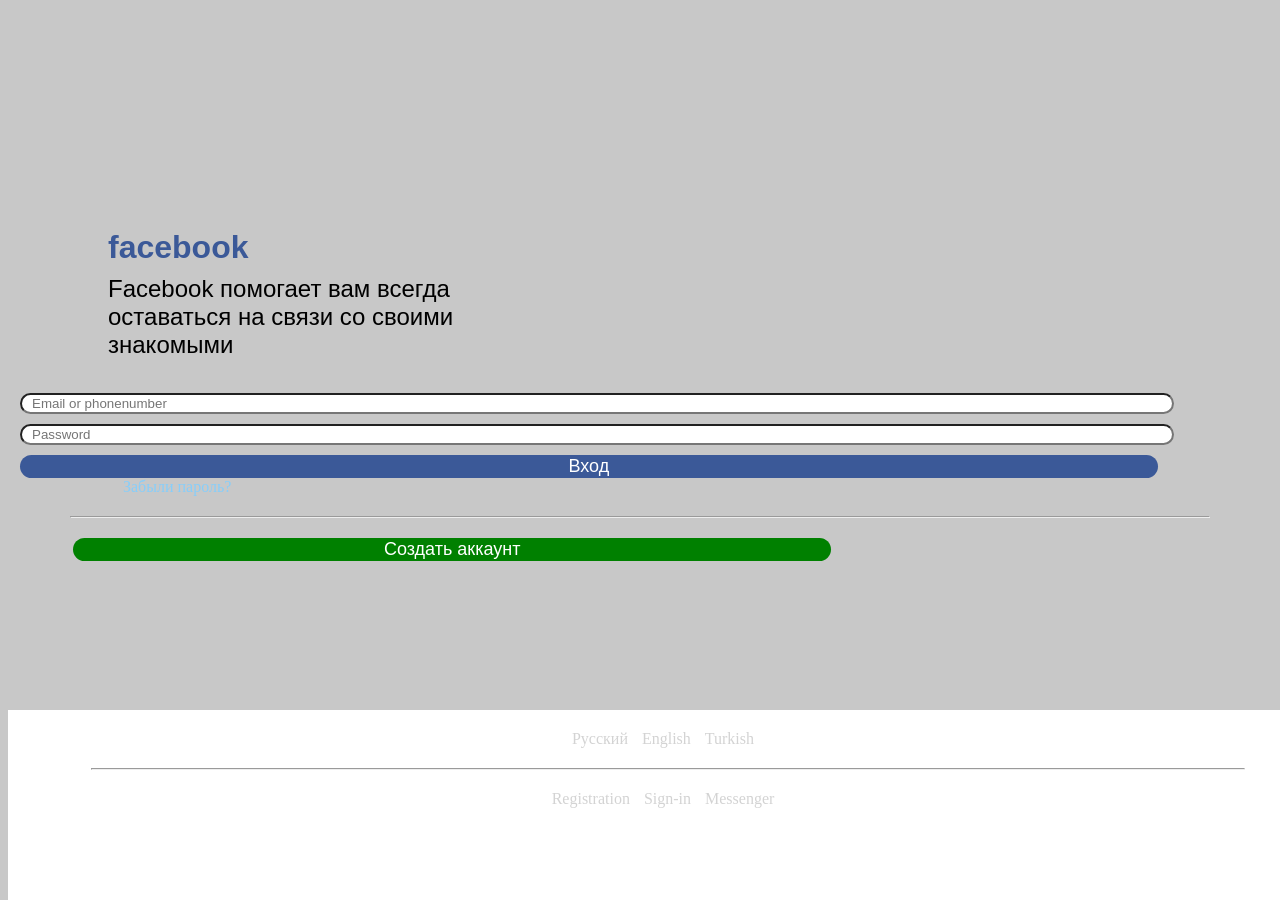
==== lab2/facebook/index.html @ eebd13ba "udemy" ====
<!DOCTYPE html>
<html lang="en">
<head>
    <meta charset="UTF-8">
    <title>Title</title>
    <link rel="stylesheet" href="styles.css">
</head>
<body style = "background-color: rgb(200, 200,200); ">
  <div class = "main_container">
    <div style = "margin-top: 200px; margin-left: 100px;width: 420px;display: inline-block; *display: inline;">
      <h1 class = "facebook-logo">facebook</h1>
      <p style = "font-size: 24px; font-family: 'Helvetica';">Facebook помогает вам всегда оставаться на связи со своими знакомыми</p>
    </div>

    <div style = "">
      <input placeholder="Email or phonenumber" class = "input_table"/>
      <input placeholder="Password" class="input_table"/>
      <button class = "signin_button">Вход</button>
      <a href = "" class = "forget_link" style = "color: lightskyblue; text-decoration: none">Забыли пароль?</a>
      <hr/>
      <button style = "background-color: green; width: 60%;margin-left: 65px;height: 15%;color: white;font-family: 'Helvetica', 'Arial', sans-serif;font-size: 18px;border-radius: 15px;">Создать аккаунт</button>
    </div>
  </div>
  <footer>
    <div class = "footer_container">
      <ul>
        <li>Русский</li>
        <li>English</li>
        <li>Turkish</li>
      </ul>
      <hr>
      <ul>
        <li>Registration</li>
        <li>Sign-in</li>
        <li>Messenger</li>
      </ul>
    </div>
  </footer>

</body>
</html>
---- lab2/facebook/styles.css ----
.facebook-logo {
    font-family: 'Helvetica', 'Arial', sans-serif;
    font-weight: bold;
    color: #3b5998;
    margin-bottom: -15px;
}
.input_table{
    margin-top: 10px;
    margin-left: 12px;
    width: 90%;
    height: 15%;
    border-radius: 15px;
    left: 10px;
}
.input_table:hover{
    border-color: blue;
}
input:focus{
    color:blue;
}
input {
    padding-left: 10px; /* Adjust the padding to move the placeholder to the left */
}
button {
    background-color: #3b5998;
    color: white;
    border: none;
    cursor: pointer;
}
.signin_button{
    margin-top: 10px;
    margin-left: 12px;
    width: 90%;
    height: 15%;
    color: white;
    font-family: 'Helvetica', 'Arial', sans-serif;
    font-size: 18px;
    border-radius: 15px;
}
.forget_link{
    margin-top: 23px;
    margin-left: 115px;
}
.container {
    align-content: center;
    background-color: white;
    width: 350px;
    height: 300px;
    display: flex; /* Use flexbox for centering */
    flex-direction: column; /* Stack children vertically */
    align-items: center; /* Center items horizontally */
    justify-content: center; /* Center items vertically */
    position: absolute;
    margin-top: 150px;
    margin-left: 50px;
    border-radius: 10px;
}
footer {
     position: absolute;
     bottom: 0;
     width: 100%;
    height: 150px;
     background-color: white;
     color: white;
     padding: 20px;
     text-align: center;
 }
hr {
    border: 1px solid #33; /* Цвет и толщина линии */
    width: 90%; /* Ширина линии */
    margin: 20px auto; /* Отступы от краев */
}
ul {
    list-style-type: none;
    padding: 0;
    margin: 0;
}

li {
    display: inline;
    margin-right: 10px; /* Adjust as needed for spacing between items */
    color: lightgray;
}
.form_table{
    align-content:center;
    background-color: white;
    width: 350px;
    height: 300px;
    position: absolute;
    margin-top: 150px;
    margin-left: 50px;
    border-radius: 10px;
}
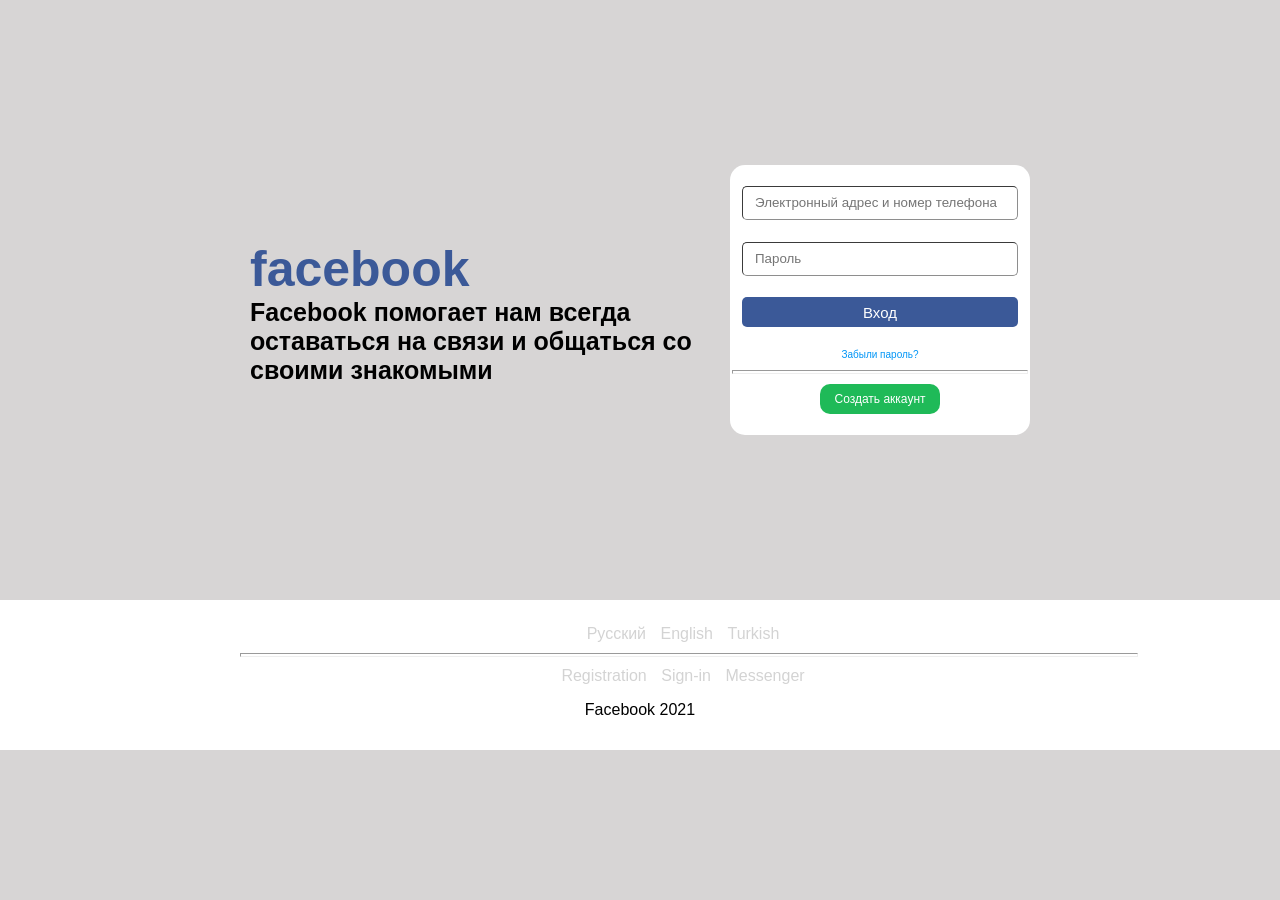
==== commit fb721efa: "final" ====
--- a/lab2/facebook/index.html
+++ b/lab2/facebook/index.html
@@ -3,39 +3,40 @@
 <head>
     <meta charset="UTF-8">
     <title>Title</title>
-    <link rel="stylesheet" href="styles.css">
+    <link rel="stylesheet" href="assets/css/style.css">
 </head>
-<body style = "background-color: rgb(200, 200,200); ">
-  <div class = "main_container">
-    <div style = "margin-top: 200px; margin-left: 100px;width: 420px;display: inline-block; *display: inline;">
-      <h1 class = "facebook-logo">facebook</h1>
-      <p style = "font-size: 24px; font-family: 'Helvetica';">Facebook помогает вам всегда оставаться на связи со своими знакомыми</p>
+<body>
+<section class="main_container">
+    <div class="info">
+        <p class="logo">facebook</p>
+        <p class="descr">Facebook помогает нам всегда оставаться на связи и общаться со своими знакомыми</p>
     </div>
-
-    <div style = "">
-      <input placeholder="Email or phonenumber" class = "input_table"/>
-      <input placeholder="Password" class="input_table"/>
-      <button class = "signin_button">Вход</button>
-      <a href = "" class = "forget_link" style = "color: lightskyblue; text-decoration: none">Забыли пароль?</a>
-      <hr/>
-      <button style = "background-color: green; width: 60%;margin-left: 65px;height: 15%;color: white;font-family: 'Helvetica', 'Arial', sans-serif;font-size: 18px;border-radius: 15px;">Создать аккаунт</button>
+    <div class = "main_form">
+        <input class = "main_input" placeholder="Электронный адрес и номер телефона"/>
+        <input class = "main_input" placeholder="Пароль"/>
+        <button class = "sign_in_button">Вход</button>
+        <p class = "reset_button">Забыли пароль?</p>
+        <hr></h4>
+        <button class = "sign_up_button">Создать аккаунт</button>
     </div>
-  </div>
-  <footer>
-    <div class = "footer_container">
-      <ul>
-        <li>Русский</li>
-        <li>English</li>
-        <li>Turkish</li>
-      </ul>
-      <hr>
-      <ul>
-        <li>Registration</li>
-        <li>Sign-in</li>
-        <li>Messenger</li>
-      </ul>
+</section>
+<section class="footer_container">
+    <div class="languages">
+        <ul>
+            <li>Русский</li>
+            <li>English</li>
+            <li>Turkish</li>
+        </ul>
     </div>
-  </footer>
-
+    <hr class = "second_hr"/>
+    <div class="links">
+        <ul>
+            <li>Registration</li>
+            <li>Sign-in</li>
+            <li>Messenger</li>
+        </ul>
+    </div>
+    <p class = "the_end">Facebook 2021</p>
+</section>
 </body>
 </html>
--- a/lab2/facebook/assets/css/style.css
+++ b/lab2/facebook/assets/css/style.css
@@ -0,0 +1,129 @@
+body{
+    margin: 0;
+    padding: 0;
+    background-color: #d7d5d5;
+    font-family:-apple-system,klavika, BlinkMacSystemFont, 'Segoe UI', Roboto, Oxygen, Ubuntu, Cantarell, 'Open Sans', 'Helvetica Neue', sans-serif;
+}
+.main_container {
+    width: 100%;
+    height: 600px;
+    display: flex;
+    align-items: center;
+    justify-content: center;
+    flex-direction: row;
+}
+.info {
+    display: inline-block;
+}
+.logo {
+    font-family: 'Helvetica', 'Arial', sans-serif;
+    font-weight: bold;
+    color: #3b5998;
+    font-size: 50px;
+}
+.descr {
+    font-size: 25px;
+    font-family: 'Helvetica', 'Arial', sans-serif;
+    font-weight: bold;
+    margin-top: -50px;
+    width: 480px;
+}
+.main_form {
+    width: 300px;
+    height: 270px;
+    background-color: white;
+    border-radius: 15px;
+    display: flex;
+    flex-direction: column;
+    align-items: center;
+    justify-content: space-evenly;
+}
+.main_input {
+    width: 90%;
+    height: 30px;
+    border-radius: 5px;
+    border-color: #8E8E8E;
+    border-width: 0.5px;
+    text-indent: 10px;
+    line-height: 100px;
+}
+input:hover {
+    border-color: #3b5998;
+    color: #3b5998;
+}
+.sign_in_button {
+    background-color: #3b5998;
+    width: 92%;
+    height: 30px;
+    border-radius: 5px;
+    color: white;
+    font-size: 15px;
+    border-width: 0;
+}
+.reset_button {
+    color: #0095f6;
+    font-size: 10px;
+    padding: 0;
+    height: 75px;
+    margin: 0;
+    padding: 0;
+
+}
+.sign_up_button {
+    background-color: #1fba58;
+    width: 40%;
+    height: 30px;
+    border-radius: 10px;
+    border-width: 0;
+    color: white;
+    font-size: 12px;
+    margin-top: -20px;
+}
+hr {
+    margin-top: -75px;
+    width: 98%;
+    height: 2px;
+}
+.footer_container {
+    width: 100%;
+    height: 150px;
+    background-color: white;
+    bottom: 0;
+    display: block;
+    text-align: center;
+    justify-content: center;
+    align-items: center;
+}
+.languages{
+    margin-left: 240px;
+    padding-top: 25px;
+    text-align: center;
+    align-items: center;
+    width: 70%;
+}
+.links{
+    margin-left: 240px;
+    padding-top: 10px;
+    text-align: center;
+    align-items: center;
+    width: 70%;
+}
+ul {
+    text-align: center;
+    list-style-type: none;
+    padding: 0;
+    margin: 0;
+    text-align: center;
+}
+
+li {
+    display: inline;
+    margin-right: 10px; /* Adjust as needed for spacing between items */
+    color: lightgray;
+}
+.second_hr {
+    margin-bottom: 0;
+    width: 70%;
+    margin-top: 10px;
+    margin-left: 240px;
+}
